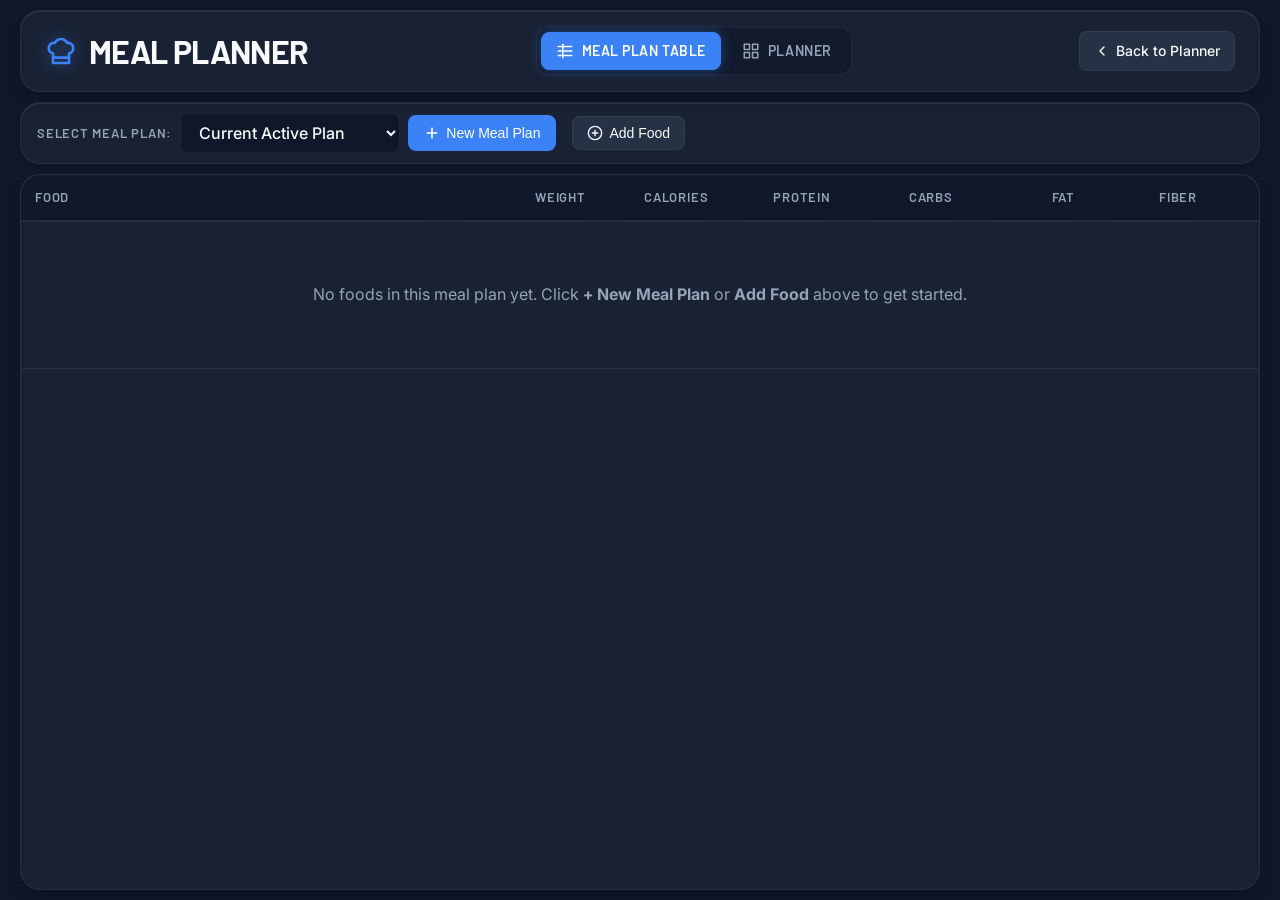
==== table/index.html @ f39e2257 "Refactor meal plan table and CSS into modular directories, make table default tab, and clean redunda" ====
<!DOCTYPE html>
<html lang="en">

<head>
    <meta charset="UTF-8">
    <meta name="viewport" content="width=device-width, initial-scale=1.0">
    <title>Meal Plan Table - Nutrition Breakdown</title>
    <link rel="stylesheet" href="../styles/main.css?v=5">
    <link rel="preconnect" href="https://fonts.googleapis.com">
    <link rel="preconnect" href="https://fonts.gstatic.com" crossorigin>
    <link
        href="https://fonts.googleapis.com/css2?family=Barlow:wght@400;500;600;700;800&family=Inter:wght@400;500;600;700&display=swap"
        rel="stylesheet">
</head>

<body class="dark-mode table-page">
    <div class="app-container">
        <!-- Header -->
        <header class="app-header">
            <div class="header-main">
                <div class="header-branding">
                    <svg class="header-icon" width="32" height="32" viewBox="0 0 24 24" fill="none" stroke="currentColor"
                        stroke-width="2" stroke-linecap="round" stroke-linejoin="round">
                        <path
                            d="M6 13.87A4 4 0 0 1 7.41 6a5.11 5.11 0 0 1 1.05-1.54 5 5 0 0 1 7.08 0A5.11 5.11 0 0 1 16.59 6 4 4 0 0 1 18 13.87V21H6Z">
                        </path>
                        <line x1="6" y1="17" x2="18" y2="17"></line>
                    </svg>
                    <h1>Meal Planner</h1>
                </div>

                <!-- Navigation Tabs (Meal Plan Table is FIRST and DEFAULT) -->
                <nav class="app-nav-tabs" aria-label="Main Navigation">
                    <a href="index.html" class="nav-tab active" id="nav-table-tab" title="Meal Plan Table View">
                        <svg width="18" height="18" viewBox="0 0 24 24" fill="none" stroke="currentColor" stroke-width="2" stroke-linecap="round" stroke-linejoin="round">
                            <line x1="3" y1="6" x2="21" y2="6"></line>
                            <line x1="3" y1="12" x2="21" y2="12"></line>
                            <line x1="3" y1="18" x2="21" y2="18"></line>
                            <line x1="9" y1="3" x2="9" y2="21"></line>
                        </svg>
                        <span>Meal Plan Table</span>
                    </a>
                    <a href="../index.html#planner" class="nav-tab" id="nav-planner-tab" title="Switch to Drag & Drop Board Planner">
                        <svg width="18" height="18" viewBox="0 0 24 24" fill="none" stroke="currentColor" stroke-width="2" stroke-linecap="round" stroke-linejoin="round">
                            <rect x="3" y="3" width="7" height="7"></rect>
                            <rect x="14" y="3" width="7" height="7"></rect>
                            <rect x="14" y="14" width="7" height="7"></rect>
                            <rect x="3" y="14" width="7" height="7"></rect>
                        </svg>
                        <span>Planner</span>
                    </a>
                </nav>

                <!-- Actions -->
                <div class="header-actions">
                    <a href="../index.html#planner" class="btn-secondary-action" title="Go to Interactive Planner">
                        <svg width="16" height="16" viewBox="0 0 24 24" fill="none" stroke="currentColor" stroke-width="2" stroke-linecap="round" stroke-linejoin="round">
                            <polyline points="15 18 9 12 15 6"></polyline>
                        </svg>
                        <span>Back to Planner</span>
                    </a>
                </div>
            </div>
        </header>

        <!-- Main Table View -->
        <main class="table-view-container">
            <!-- Toolbar -->
            <section class="table-toolbar">
                <div class="table-toolbar-left">
                    <div class="plan-select-wrapper">
                        <label for="table-plan-select">Select Meal Plan:</label>
                        <select id="table-plan-select" class="table-plan-select" aria-label="Select Meal Plan">
                            <option value="__current__">Current Active Plan</option>
                        </select>
                        <button id="btn-table-new-plan" class="action-btn" title="Create New Meal Plan" aria-label="Create Plan">
                            <svg width="16" height="16" viewBox="0 0 24 24" fill="none" stroke="currentColor" stroke-width="2.5" stroke-linecap="round" stroke-linejoin="round">
                                <line x1="12" y1="5" x2="12" y2="19"></line>
                                <line x1="5" y1="12" x2="19" y2="12"></line>
                            </svg>
                            <span>New Meal Plan</span>
                        </button>
                    </div>

                    <button id="btn-table-add-food" class="btn-secondary-action">
                        <svg width="16" height="16" viewBox="0 0 24 24" fill="none" stroke="currentColor" stroke-width="2" stroke-linecap="round" stroke-linejoin="round">
                            <circle cx="12" cy="12" r="10"></circle>
                            <line x1="12" y1="8" x2="12" y2="16"></line>
                            <line x1="8" y1="12" x2="16" y2="12"></line>
                        </svg>
                        <span>Add Food</span>
                    </button>
                </div>

                <div class="table-toolbar-right">
                    <button id="btn-table-set-active" class="btn-secondary-action" style="display: none;" title="Set this saved plan as current active plan">
                        <svg width="16" height="16" viewBox="0 0 24 24" fill="none" stroke="currentColor" stroke-width="2" stroke-linecap="round" stroke-linejoin="round">
                            <polyline points="20 6 9 17 4 12"></polyline>
                        </svg>
                        <span>Set as Active</span>
                    </button>
                    <button id="btn-table-delete-plan" class="btn-danger-action" style="display: none;" title="Delete this saved plan">
                        <svg width="16" height="16" viewBox="0 0 24 24" fill="none" stroke="currentColor" stroke-width="2" stroke-linecap="round" stroke-linejoin="round">
                            <polyline points="3 6 5 6 21 6"></polyline>
                            <path d="M19 6v14a2 2 0 0 1-2 2H7a2 2 0 0 1-2-2V6m3 0V4a2 2 0 0 1 2-2h4a2 2 0 0 1 2 2v2"></path>
                        </svg>
                        <span>Delete Plan</span>
                    </button>
                </div>
            </section>

            <!-- Table Container -->
            <section class="meal-plan-table-container">
                <div id="table-content-wrapper" class="table-scroll-wrapper">
                    <table class="meal-plan-table">
                        <thead>
                            <tr>
                                <th class="col-left col-food sortable" data-sort="food" title="Click to sort by Food">Food<span class="sort-indicator"></span></th>
                                <th class="col-weight sortable" data-sort="weight" title="Click to sort by Weight">Weight<span class="sort-indicator"></span></th>
                                <th class="col-cal sortable" data-sort="calories" title="Click to sort by Calories">Calories<span class="sort-indicator"></span></th>
                                <th class="col-pro sortable" data-sort="protein" title="Click to sort by Protein">Protein<span class="sort-indicator"></span></th>
                                <th class="col-carb sortable" data-sort="carbs" title="Click to sort by Carbs">Carbs<span class="sort-indicator"></span></th>
                                <th class="col-fat sortable" data-sort="fat" title="Click to sort by Fat">Fat<span class="sort-indicator"></span></th>
                                <th class="col-fiber sortable" data-sort="fiber" title="Click to sort by Fiber">Fiber<span class="sort-indicator"></span></th>
                                <th class="col-action"></th>
                            </tr>
                        </thead>
                        <tbody id="table-body">
                            <!-- Injected by TableRenderer -->
                        </tbody>
                        <tfoot id="table-foot">
                            <!-- Grand Totals injected by TableRenderer -->
                        </tfoot>
                    </table>
                </div>
            </section>
        </main>
    </div>

    <!-- Modal: Create New Meal Plan -->
    <div id="table-create-plan-modal" class="modal-overlay hidden">
        <div class="modal-content">
            <h3>Create New Meal Plan</h3>
            <div class="input-group">
                <label for="table-new-plan-name-input">Plan Name</label>
                <input type="text" id="table-new-plan-name-input" placeholder="e.g. High Protein Day 1">
            </div>
            <div style="display: flex; align-items: center; gap: 8px; margin-top: 4px;">
                <input type="checkbox" id="table-copy-active-plan-check" style="cursor: pointer;">
                <label for="table-copy-active-plan-check" style="font-size: var(--font-size-sm); color: var(--text-secondary); cursor: pointer;">
                    Copy foods from current active plan
                </label>
            </div>
            <div class="modal-actions">
                <button type="button" id="btn-cancel-create-table-plan" class="icon-btn">Cancel</button>
                <button type="button" id="btn-confirm-create-table-plan" class="action-btn">Create Plan</button>
            </div>
        </div>
    </div>

    <!-- Modal: Add Food to Plan -->
    <div id="table-add-food-modal" class="modal-overlay hidden">
        <div class="modal-content">
            <h3>Add Food to Meal Plan</h3>
            <div class="input-group">
                <label for="table-add-food-select">Select Food</label>
                <select id="table-add-food-select" class="table-plan-select">
                    <!-- Populated dynamically -->
                </select>
            </div>
            <div class="input-group">
                <label for="table-add-food-weight">Weight (grams)</label>
                <input type="number" id="table-add-food-weight" value="100" min="1" max="5000" step="1">
            </div>
            <div class="modal-actions">
                <button type="button" id="btn-cancel-table-add-food" class="icon-btn">Cancel</button>
                <button type="button" id="btn-confirm-table-add-food" class="action-btn">Add to Plan</button>
            </div>
        </div>
    </div>

    <!-- Modular Table Scripts -->
    <script src="data-store.js?v=4"></script>
    <script src="nutrition-popover.js?v=4"></script>
    <script src="column-sort.js?v=4"></script>
    <script src="drag-drop.js?v=4"></script>
    <script src="table-renderer.js?v=4"></script>
    <script src="modals.js?v=4"></script>
    <script src="table.js?v=4"></script>
</body>

</html>
---- styles/main.css ----
/**
 * Master Application Stylesheet
 * Imports all modular CSS files in logical dependency order.
 */

@import './variables.css';
@import './base.css';
@import './layout.css';
@import './components.css';
@import './planner.css';
@import './nav-tabs.css';
@import './table.css';
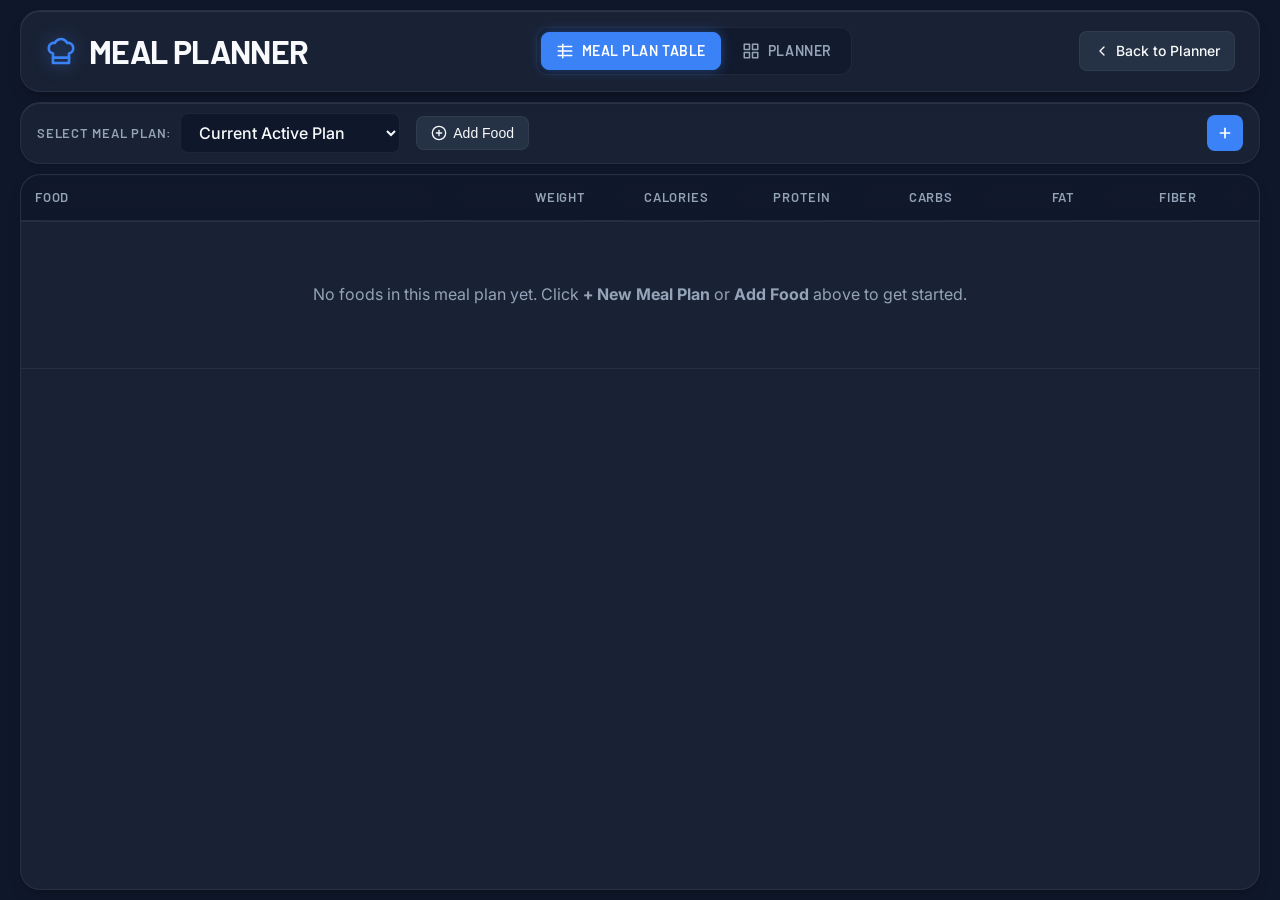
==== commit 0bb21f6a: "Fix food row delete action, toolbar layout, and modal dropdown labels" ====
--- a/table/index.html
+++ b/table/index.html
@@ -73,13 +73,6 @@
                         <select id="table-plan-select" class="table-plan-select" aria-label="Select Meal Plan">
                             <option value="__current__">Current Active Plan</option>
                         </select>
-                        <button id="btn-table-new-plan" class="action-btn" title="Create New Meal Plan" aria-label="Create Plan">
-                            <svg width="16" height="16" viewBox="0 0 24 24" fill="none" stroke="currentColor" stroke-width="2.5" stroke-linecap="round" stroke-linejoin="round">
-                                <line x1="12" y1="5" x2="12" y2="19"></line>
-                                <line x1="5" y1="12" x2="19" y2="12"></line>
-                            </svg>
-                            <span>New Meal Plan</span>
-                        </button>
                     </div>
 
                     <button id="btn-table-add-food" class="btn-secondary-action">
@@ -93,18 +86,17 @@
                 </div>
 
                 <div class="table-toolbar-right">
-                    <button id="btn-table-set-active" class="btn-secondary-action" style="display: none;" title="Set this saved plan as current active plan">
-                        <svg width="16" height="16" viewBox="0 0 24 24" fill="none" stroke="currentColor" stroke-width="2" stroke-linecap="round" stroke-linejoin="round">
-                            <polyline points="20 6 9 17 4 12"></polyline>
+                    <button id="btn-table-new-plan" class="action-btn icon-only-btn" title="Create New Meal Plan" aria-label="Create Plan">
+                        <svg width="16" height="16" viewBox="0 0 24 24" fill="none" stroke="currentColor" stroke-width="2.5" stroke-linecap="round" stroke-linejoin="round">
+                            <line x1="12" y1="5" x2="12" y2="19"></line>
+                            <line x1="5" y1="12" x2="19" y2="12"></line>
                         </svg>
-                        <span>Set as Active</span>
                     </button>
-                    <button id="btn-table-delete-plan" class="btn-danger-action" style="display: none;" title="Delete this saved plan">
+                    <button id="btn-table-delete-plan" class="btn-danger-action icon-only-btn" style="display: none;" title="Delete this saved plan" aria-label="Delete Plan">
                         <svg width="16" height="16" viewBox="0 0 24 24" fill="none" stroke="currentColor" stroke-width="2" stroke-linecap="round" stroke-linejoin="round">
                             <polyline points="3 6 5 6 21 6"></polyline>
                             <path d="M19 6v14a2 2 0 0 1-2 2H7a2 2 0 0 1-2-2V6m3 0V4a2 2 0 0 1 2-2h4a2 2 0 0 1 2 2v2"></path>
                         </svg>
-                        <span>Delete Plan</span>
                     </button>
                 </div>
             </section>
@@ -141,9 +133,15 @@
     <div id="table-create-plan-modal" class="modal-overlay hidden">
         <div class="modal-content">
             <h3>Create New Meal Plan</h3>
+            <div class="input-group" id="table-existing-plan-group">
+                <label for="table-existing-plan-select">Existing Plans</label>
+                <select id="table-existing-plan-select" class="table-plan-select" style="width: 100%;">
+                    <option value="">Choose plan</option>
+                </select>
+            </div>
             <div class="input-group">
                 <label for="table-new-plan-name-input">Plan Name</label>
-                <input type="text" id="table-new-plan-name-input" placeholder="e.g. High Protein Day 1">
+                <input type="text" id="table-new-plan-name-input" placeholder="e.g. High Protein Day 1" autocomplete="off">
             </div>
             <div style="display: flex; align-items: center; gap: 8px; margin-top: 4px;">
                 <input type="checkbox" id="table-copy-active-plan-check" style="cursor: pointer;">
@@ -153,7 +151,7 @@
             </div>
             <div class="modal-actions">
                 <button type="button" id="btn-cancel-create-table-plan" class="icon-btn">Cancel</button>
-                <button type="button" id="btn-confirm-create-table-plan" class="action-btn">Create Plan</button>
+                <button type="button" id="btn-confirm-create-table-plan" class="action-btn">Save Plan</button>
             </div>
         </div>
     </div>
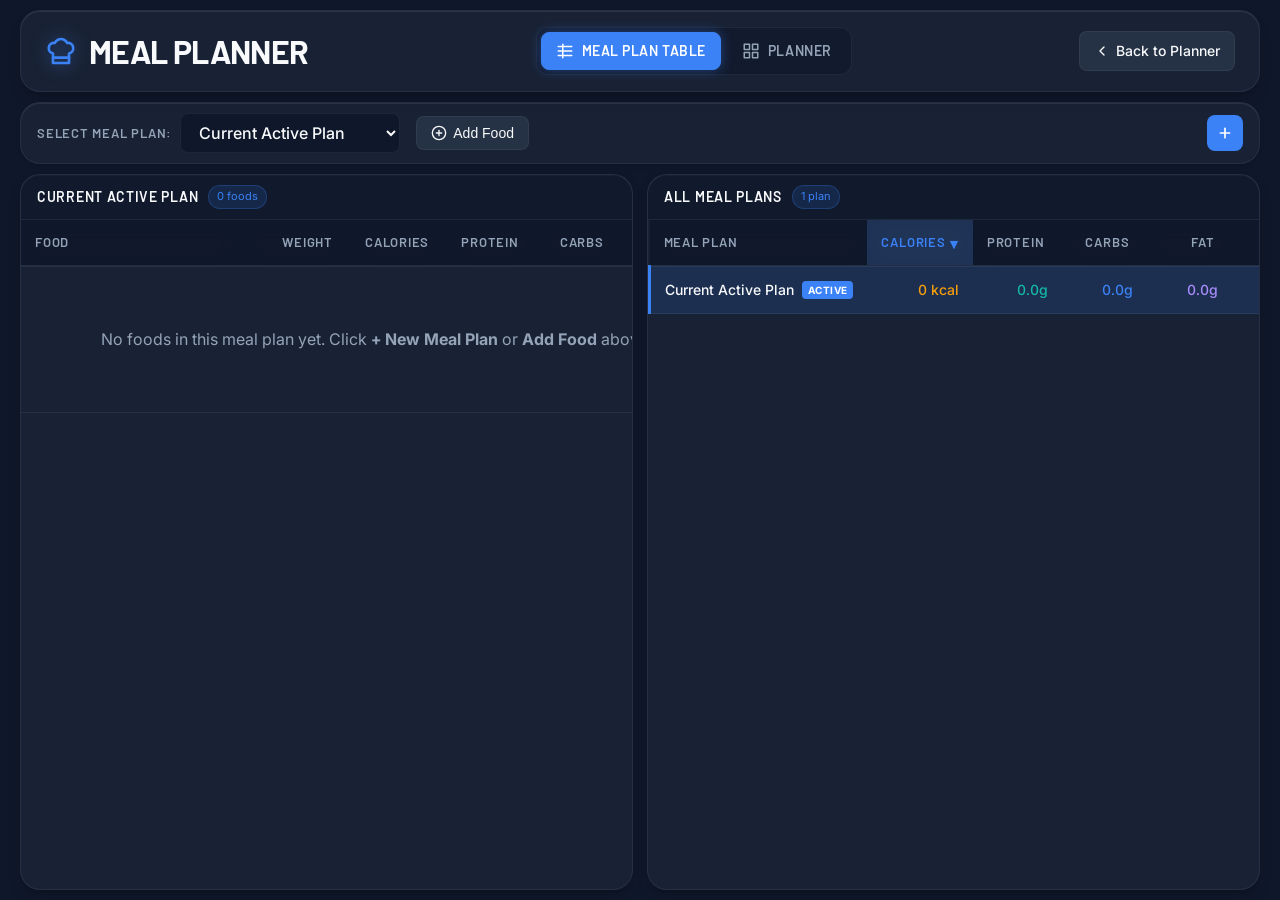
==== commit 2aaa612d: "Add MillD High Protein Atta, 1x2 table layout, and All Meal Plans comparison table with column sorti" ====
--- a/table/index.html
+++ b/table/index.html
@@ -101,31 +101,67 @@
                 </div>
             </section>
 
-            <!-- Table Container -->
-            <section class="meal-plan-table-container">
-                <div id="table-content-wrapper" class="table-scroll-wrapper">
-                    <table class="meal-plan-table">
-                        <thead>
-                            <tr>
-                                <th class="col-left col-food sortable" data-sort="food" title="Click to sort by Food">Food<span class="sort-indicator"></span></th>
-                                <th class="col-weight sortable" data-sort="weight" title="Click to sort by Weight">Weight<span class="sort-indicator"></span></th>
-                                <th class="col-cal sortable" data-sort="calories" title="Click to sort by Calories">Calories<span class="sort-indicator"></span></th>
-                                <th class="col-pro sortable" data-sort="protein" title="Click to sort by Protein">Protein<span class="sort-indicator"></span></th>
-                                <th class="col-carb sortable" data-sort="carbs" title="Click to sort by Carbs">Carbs<span class="sort-indicator"></span></th>
-                                <th class="col-fat sortable" data-sort="fat" title="Click to sort by Fat">Fat<span class="sort-indicator"></span></th>
-                                <th class="col-fiber sortable" data-sort="fiber" title="Click to sort by Fiber">Fiber<span class="sort-indicator"></span></th>
-                                <th class="col-action"></th>
-                            </tr>
-                        </thead>
-                        <tbody id="table-body">
-                            <!-- Injected by TableRenderer -->
-                        </tbody>
-                        <tfoot id="table-foot">
-                            <!-- Grand Totals injected by TableRenderer -->
-                        </tfoot>
-                    </table>
-                </div>
-            </section>
+            <!-- 1x2 Grid: Left (Current Meal Plan) & Right (All Meal Plans Comparison) -->
+            <div class="table-panels-grid">
+                <!-- Left Panel: Current Meal Plan -->
+                <section class="meal-plan-table-container table-panel-left">
+                    <div class="table-panel-header">
+                        <div class="table-panel-title">
+                            <h3 id="current-plan-display-name">Current Meal Plan</h3>
+                            <span class="table-panel-badge" id="current-plan-item-count">0 foods</span>
+                        </div>
+                    </div>
+                    <div id="table-content-wrapper" class="table-scroll-wrapper">
+                        <table class="meal-plan-table">
+                            <thead>
+                                <tr>
+                                    <th class="col-left col-food sortable" data-sort="food" title="Click to sort by Food">Food<span class="sort-indicator"></span></th>
+                                    <th class="col-weight sortable" data-sort="weight" title="Click to sort by Weight">Weight<span class="sort-indicator"></span></th>
+                                    <th class="col-cal sortable" data-sort="calories" title="Click to sort by Calories">Calories<span class="sort-indicator"></span></th>
+                                    <th class="col-pro sortable" data-sort="protein" title="Click to sort by Protein">Protein<span class="sort-indicator"></span></th>
+                                    <th class="col-carb sortable" data-sort="carbs" title="Click to sort by Carbs">Carbs<span class="sort-indicator"></span></th>
+                                    <th class="col-fat sortable" data-sort="fat" title="Click to sort by Fat">Fat<span class="sort-indicator"></span></th>
+                                    <th class="col-fiber sortable" data-sort="fiber" title="Click to sort by Fiber">Fiber<span class="sort-indicator"></span></th>
+                                    <th class="col-action"></th>
+                                </tr>
+                            </thead>
+                            <tbody id="table-body">
+                                <!-- Injected by TableRenderer -->
+                            </tbody>
+                            <tfoot id="table-foot">
+                                <!-- Grand Totals injected by TableRenderer -->
+                            </tfoot>
+                        </table>
+                    </div>
+                </section>
+
+                <!-- Right Panel: All Meal Plans Comparison Table -->
+                <section class="meal-plan-table-container table-panel-right">
+                    <div class="table-panel-header">
+                        <div class="table-panel-title">
+                            <h3>All Meal Plans</h3>
+                            <span class="table-panel-badge" id="all-plans-count-badge">0 plans</span>
+                        </div>
+                    </div>
+                    <div id="compare-table-content-wrapper" class="table-scroll-wrapper">
+                        <table class="meal-plan-table compare-plans-table">
+                            <thead>
+                                <tr>
+                                    <th class="col-left col-plan-name sortable-compare" data-compare-sort="name" title="Click to sort by Plan Name">Meal Plan<span class="sort-indicator"></span></th>
+                                    <th class="col-cal sortable-compare active-sort" data-compare-sort="calories" title="Click to sort by Calories">Calories<span class="sort-indicator"> ▼</span></th>
+                                    <th class="col-pro sortable-compare" data-compare-sort="protein" title="Click to sort by Protein">Protein<span class="sort-indicator"></span></th>
+                                    <th class="col-carb sortable-compare" data-compare-sort="carbs" title="Click to sort by Carbs">Carbs<span class="sort-indicator"></span></th>
+                                    <th class="col-fat sortable-compare" data-compare-sort="fat" title="Click to sort by Fat">Fat<span class="sort-indicator"></span></th>
+                                    <th class="col-fiber sortable-compare" data-compare-sort="fiber" title="Click to sort by Fiber">Fiber<span class="sort-indicator"></span></th>
+                                </tr>
+                            </thead>
+                            <tbody id="compare-table-body">
+                                <!-- Injected by TableRenderer -->
+                            </tbody>
+                        </table>
+                    </div>
+                </section>
+            </div>
         </main>
     </div>
 
@@ -178,13 +214,13 @@
     </div>
 
     <!-- Modular Table Scripts -->
-    <script src="data-store.js?v=4"></script>
-    <script src="nutrition-popover.js?v=4"></script>
-    <script src="column-sort.js?v=4"></script>
-    <script src="drag-drop.js?v=4"></script>
-    <script src="table-renderer.js?v=4"></script>
-    <script src="modals.js?v=4"></script>
-    <script src="table.js?v=4"></script>
+    <script src="data-store.js?v=5"></script>
+    <script src="nutrition-popover.js?v=5"></script>
+    <script src="column-sort.js?v=5"></script>
+    <script src="drag-drop.js?v=5"></script>
+    <script src="table-renderer.js?v=5"></script>
+    <script src="modals.js?v=5"></script>
+    <script src="table.js?v=5"></script>
 </body>
 
 </html>
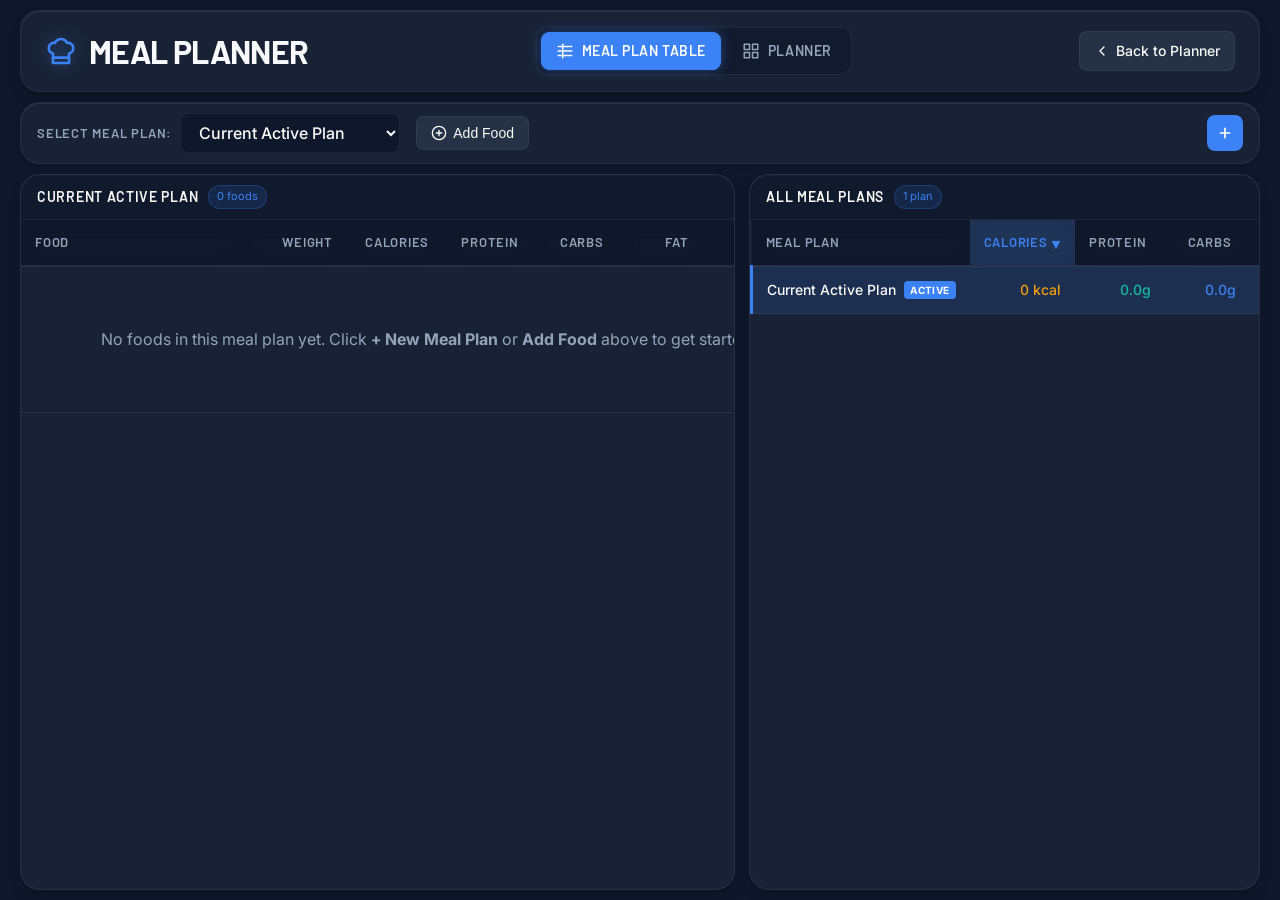
==== commit 669174b0: "Hide top macro summary in table view and widen active meal plan table in 1x2 grid" ====
--- a/table/index.html
+++ b/table/index.html
@@ -5,7 +5,7 @@
     <meta charset="UTF-8">
     <meta name="viewport" content="width=device-width, initial-scale=1.0">
     <title>Meal Plan Table - Nutrition Breakdown</title>
-    <link rel="stylesheet" href="../styles/main.css?v=5">
+    <link rel="stylesheet" href="../styles/main.css?v=6">
     <link rel="preconnect" href="https://fonts.googleapis.com">
     <link rel="preconnect" href="https://fonts.gstatic.com" crossorigin>
     <link
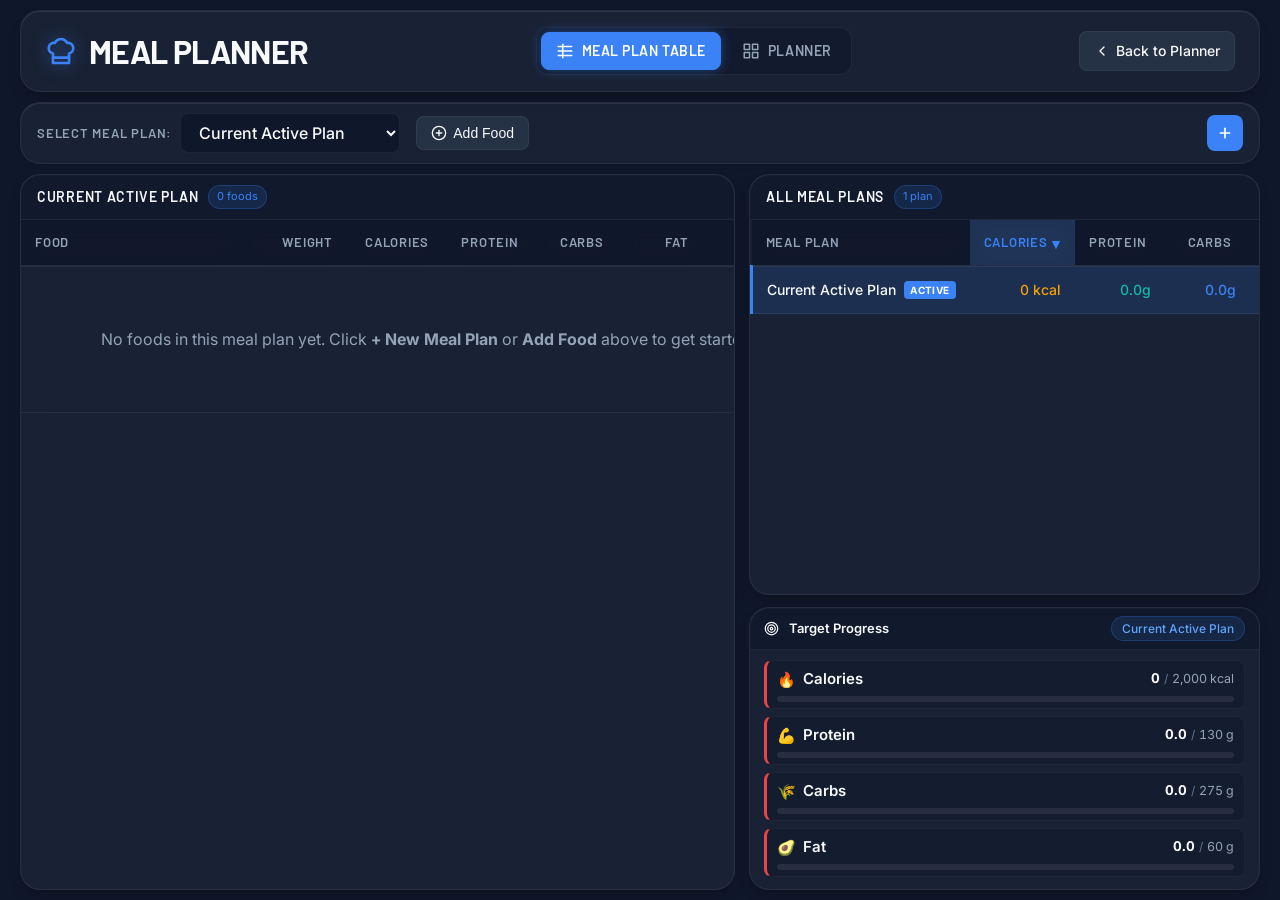
==== commit 42f29b58: "Add macro requirements JSON, compact target progress panel, and server disk sync" ====
--- a/table/index.html
+++ b/table/index.html
@@ -5,7 +5,7 @@
     <meta charset="UTF-8">
     <meta name="viewport" content="width=device-width, initial-scale=1.0">
     <title>Meal Plan Table - Nutrition Breakdown</title>
-    <link rel="stylesheet" href="../styles/main.css?v=6">
+    <link rel="stylesheet" href="../styles/main.css?v=9">
     <link rel="preconnect" href="https://fonts.googleapis.com">
     <link rel="preconnect" href="https://fonts.gstatic.com" crossorigin>
     <link
@@ -135,32 +135,53 @@
                     </div>
                 </section>
 
-                <!-- Right Panel: All Meal Plans Comparison Table -->
-                <section class="meal-plan-table-container table-panel-right">
-                    <div class="table-panel-header">
-                        <div class="table-panel-title">
-                            <h3>All Meal Plans</h3>
-                            <span class="table-panel-badge" id="all-plans-count-badge">0 plans</span>
-                        </div>
-                    </div>
-                    <div id="compare-table-content-wrapper" class="table-scroll-wrapper">
-                        <table class="meal-plan-table compare-plans-table">
-                            <thead>
-                                <tr>
-                                    <th class="col-left col-plan-name sortable-compare" data-compare-sort="name" title="Click to sort by Plan Name">Meal Plan<span class="sort-indicator"></span></th>
-                                    <th class="col-cal sortable-compare active-sort" data-compare-sort="calories" title="Click to sort by Calories">Calories<span class="sort-indicator"> ▼</span></th>
-                                    <th class="col-pro sortable-compare" data-compare-sort="protein" title="Click to sort by Protein">Protein<span class="sort-indicator"></span></th>
-                                    <th class="col-carb sortable-compare" data-compare-sort="carbs" title="Click to sort by Carbs">Carbs<span class="sort-indicator"></span></th>
-                                    <th class="col-fat sortable-compare" data-compare-sort="fat" title="Click to sort by Fat">Fat<span class="sort-indicator"></span></th>
-                                    <th class="col-fiber sortable-compare" data-compare-sort="fiber" title="Click to sort by Fiber">Fiber<span class="sort-indicator"></span></th>
-                                </tr>
-                            </thead>
-                            <tbody id="compare-table-body">
-                                <!-- Injected by TableRenderer -->
-                            </tbody>
-                        </table>
-                    </div>
-                </section>
+                <!-- Right Column: Top Half (All Meal Plans) & Bottom Half (Target Progress) -->
+                <div class="table-panel-right">
+                    <!-- Top Half: All Meal Plans Comparison Table -->
+                    <section class="meal-plan-table-container table-panel-right-top">
+                        <div class="table-panel-header">
+                            <div class="table-panel-title">
+                                <h3>All Meal Plans</h3>
+                                <span class="table-panel-badge" id="all-plans-count-badge">0 plans</span>
+                            </div>
+                        </div>
+                        <div id="compare-table-content-wrapper" class="table-scroll-wrapper">
+                            <table class="meal-plan-table compare-plans-table">
+                                <thead>
+                                    <tr>
+                                        <th class="col-left col-plan-name sortable-compare" data-compare-sort="name" title="Click to sort by Plan Name">Meal Plan<span class="sort-indicator"></span></th>
+                                        <th class="col-cal sortable-compare active-sort" data-compare-sort="calories" title="Click to sort by Calories">Calories<span class="sort-indicator"> ▼</span></th>
+                                        <th class="col-pro sortable-compare" data-compare-sort="protein" title="Click to sort by Protein">Protein<span class="sort-indicator"></span></th>
+                                        <th class="col-carb sortable-compare" data-compare-sort="carbs" title="Click to sort by Carbs">Carbs<span class="sort-indicator"></span></th>
+                                        <th class="col-fat sortable-compare" data-compare-sort="fat" title="Click to sort by Fat">Fat<span class="sort-indicator"></span></th>
+                                        <th class="col-fiber sortable-compare" data-compare-sort="fiber" title="Click to sort by Fiber">Fiber<span class="sort-indicator"></span></th>
+                                    </tr>
+                                </thead>
+                                <tbody id="compare-table-body">
+                                    <!-- Injected by TableRenderer -->
+                                </tbody>
+                            </table>
+                        </div>
+                    </section>
+
+                    <!-- Bottom Half: Target Progress for Current Meal Plan -->
+                    <section class="meal-plan-table-container table-panel-right-bottom" id="target-progress-panel">
+                        <div class="table-panel-header">
+                            <div class="table-panel-title">
+                                <svg width="15" height="15" viewBox="0 0 24 24" fill="none" stroke="currentColor" stroke-width="2" stroke-linecap="round" stroke-linejoin="round">
+                                    <circle cx="12" cy="12" r="10"></circle>
+                                    <circle cx="12" cy="12" r="6"></circle>
+                                    <circle cx="12" cy="12" r="2"></circle>
+                                </svg>
+                                <h3 id="target-progress-plan-name">Target Progress</h3>
+                            </div>
+                            <span class="table-panel-badge" id="target-progress-plan-badge">Active Plan</span>
+                        </div>
+                        <div class="target-progress-container" id="target-progress-container">
+                            <!-- Progress bars injected by TableRenderer -->
+                        </div>
+                    </section>
+                </div>
             </div>
         </main>
     </div>
@@ -214,13 +235,13 @@
     </div>
 
     <!-- Modular Table Scripts -->
-    <script src="data-store.js?v=5"></script>
-    <script src="nutrition-popover.js?v=5"></script>
-    <script src="column-sort.js?v=5"></script>
-    <script src="drag-drop.js?v=5"></script>
-    <script src="table-renderer.js?v=5"></script>
-    <script src="modals.js?v=5"></script>
-    <script src="table.js?v=5"></script>
+    <script src="data-store.js?v=7"></script>
+    <script src="nutrition-popover.js?v=7"></script>
+    <script src="column-sort.js?v=7"></script>
+    <script src="drag-drop.js?v=7"></script>
+    <script src="table-renderer.js?v=7"></script>
+    <script src="modals.js?v=7"></script>
+    <script src="table.js?v=7"></script>
 </body>
 
 </html>
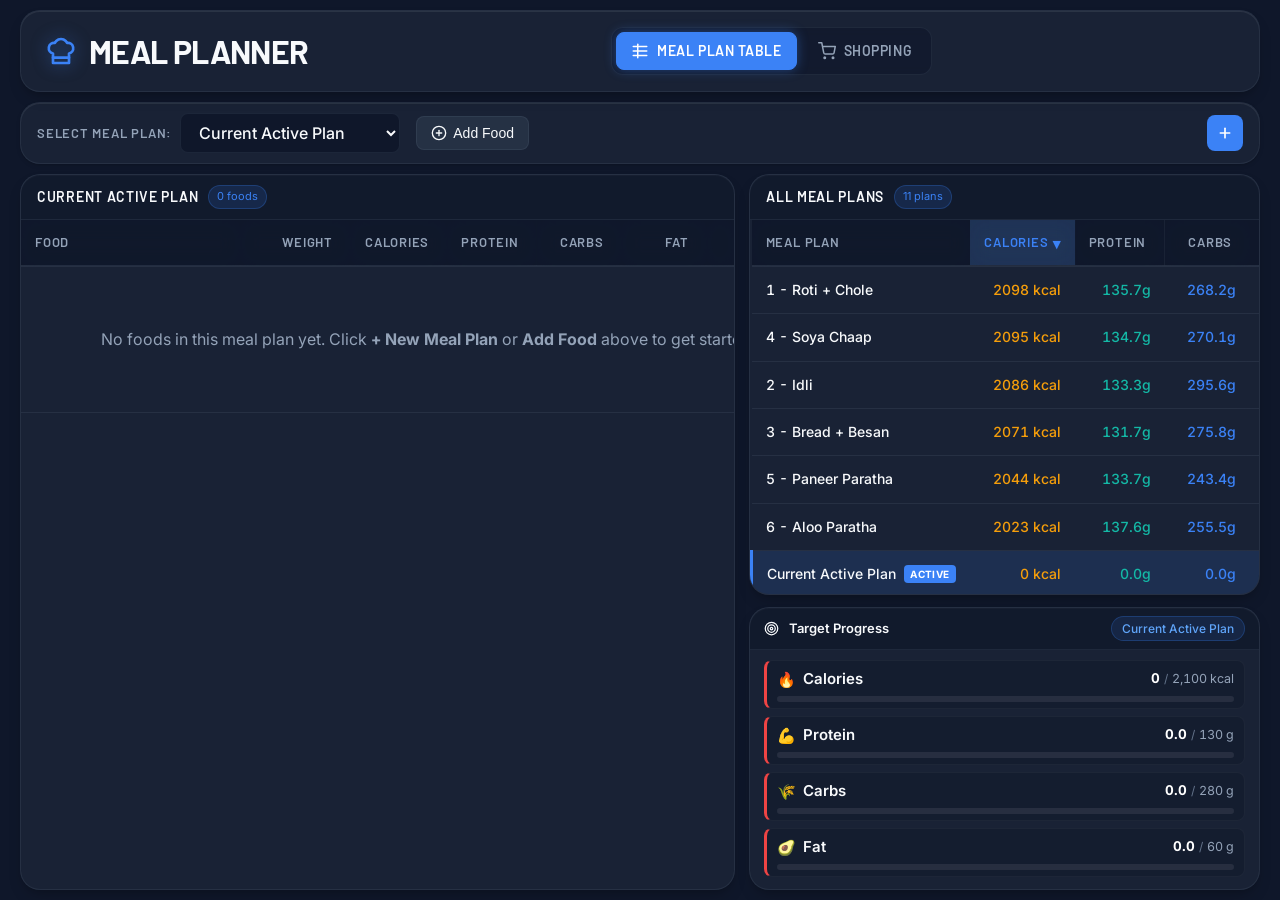
==== commit e88902ae: "Add Shopping tab, remove Planner tab, and update food prices in foods.json" ====
--- a/table/index.html
+++ b/table/index.html
@@ -5,7 +5,7 @@
     <meta charset="UTF-8">
     <meta name="viewport" content="width=device-width, initial-scale=1.0">
     <title>Meal Plan Table - Nutrition Breakdown</title>
-    <link rel="stylesheet" href="../styles/main.css?v=9">
+    <link rel="stylesheet" href="../styles/main.css?v=10">
     <link rel="preconnect" href="https://fonts.googleapis.com">
     <link rel="preconnect" href="https://fonts.gstatic.com" crossorigin>
     <link
@@ -40,26 +40,18 @@
                         </svg>
                         <span>Meal Plan Table</span>
                     </a>
-                    <a href="../index.html#planner" class="nav-tab" id="nav-planner-tab" title="Switch to Drag & Drop Board Planner">
+                    <a href="../index.html#shopping" class="nav-tab" id="nav-shopping-tab" title="Weekly Shopping List">
                         <svg width="18" height="18" viewBox="0 0 24 24" fill="none" stroke="currentColor" stroke-width="2" stroke-linecap="round" stroke-linejoin="round">
-                            <rect x="3" y="3" width="7" height="7"></rect>
-                            <rect x="14" y="3" width="7" height="7"></rect>
-                            <rect x="14" y="14" width="7" height="7"></rect>
-                            <rect x="3" y="14" width="7" height="7"></rect>
-                        </svg>
-                        <span>Planner</span>
+                            <circle cx="9" cy="21" r="1"></circle>
+                            <circle cx="20" cy="21" r="1"></circle>
+                            <path d="M1 1h4l2.68 13.39a2 2 0 0 0 2 1.61h9.72a2 2 0 0 0 2-1.61L23 6H6"></path>
+                        </svg>
+                        <span>Shopping</span>
                     </a>
                 </nav>
 
                 <!-- Actions -->
-                <div class="header-actions">
-                    <a href="../index.html#planner" class="btn-secondary-action" title="Go to Interactive Planner">
-                        <svg width="16" height="16" viewBox="0 0 24 24" fill="none" stroke="currentColor" stroke-width="2" stroke-linecap="round" stroke-linejoin="round">
-                            <polyline points="15 18 9 12 15 6"></polyline>
-                        </svg>
-                        <span>Back to Planner</span>
-                    </a>
-                </div>
+                <div class="header-actions"></div>
             </div>
         </header>
 
